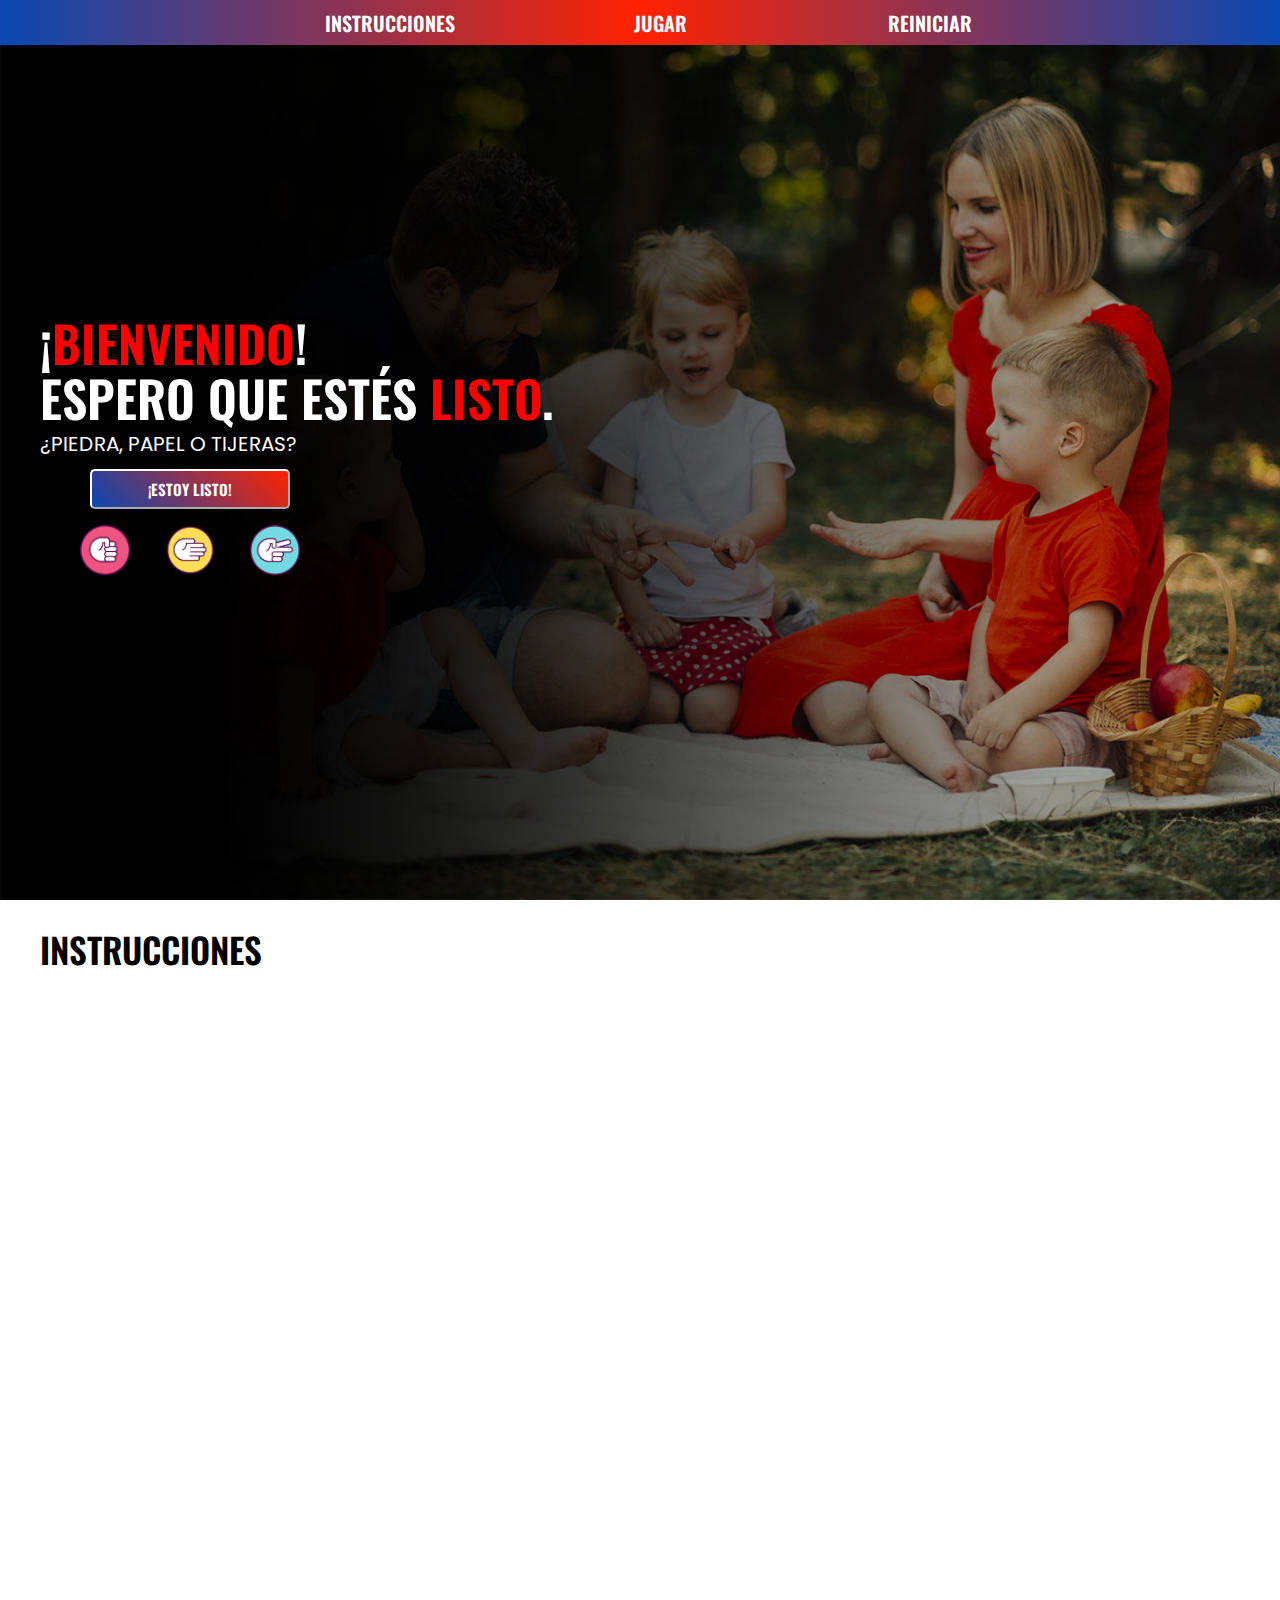
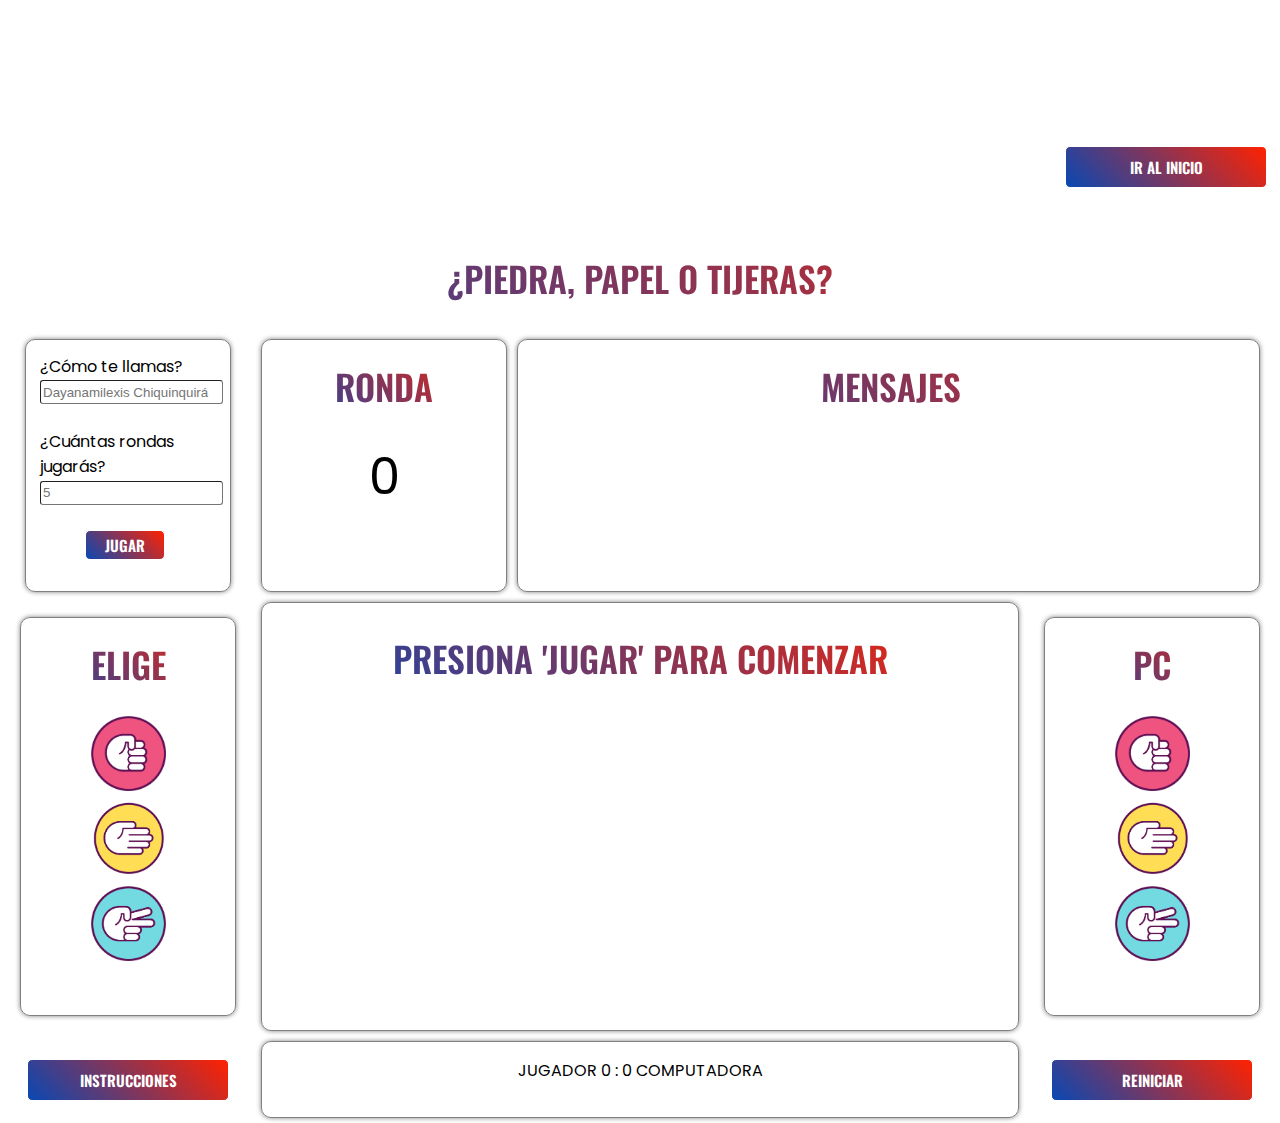
==== index.html @ b79b0b2b "Set rounds display; log display partially set" ====
<!DOCTYPE html>
<html lang='en'>
	<head>
		<meta charset='UTF-8'/>
		<meta name='viewport' content='width=device-width, initial-scale=1'/>
		<link href='https://fonts.googleapis.com/css2?family=Oswald:wght@600&family=Poppins:ital,wght@0,400;0,600;1,400;1,600&display=swap' rel='stylesheet'/>
		<link href='style.css' rel='stylesheet'/>
		<title>Rock. Paper. Scissors</title>
	</head>
	<body>
		<div id='home'>
			<nav id='barraNav'>
				<ul id='navFlex'>
					<li class='navLinks titles'><a href='#inst' class='reset'>instrucciones</a></li>
					<li class='navLinks titles'><a href='#juega' class='reset'>jugar</a></li>
					<li class='navLinks titles'><a href='#' class='reset'>reiniciar</a></li>
				</ul>
			</nav>
			<div id='front'>
				<h1 class='titles'>¡<span style='color: red;'>Bienvenido</span>!<br>Espero que estés <span style='color: red;'>listo</span>.</h1>
				<p>¿Piedra, Papel o Tijeras?</p>
				<button type='button' id='btnPlay' class='titles'>¡Estoy Listo!</button>
				<figure id='iconsFlex'>
					<img class='icons' src='images/rock.png'/>
					<img class='icons' src='images/paper.png'/>
					<img class='icons' src='images/scissors.png'/>
				</figure>
			</div>
		</div>
		<div id='inst'>
			<a href='#home' id='btnNav' class='reset titles'>ir al inicio</a>
			<h1 class='titles'>instrucciones</h1>
		</div>
		<main id='juega'>
			<h2 class='titles'>¿piedra, papel o tijeras?</h2>	
			<div id='inputField' class='boxes' style='margin-left: 25px; margin-right: 25px;'>
				<form action='prueba.text'>
					<label for='nombre'>¿Cómo te llamas?</label><br>
					<input type='text' id='nombre' name='nombre' placeholder='Dayanamilexis Chiquinquirá'><br><br>
					<label for='rounds'>¿Cuántas rondas jugarás?</label><br>
					<input type='text' id='roundsPick' name='rounds' placeholder='5' style='margin: auto'><br><br>
					<input type='submit' id='playBtn' class='titles' value='Jugar'>
				</form>
			</div>
			<div id='rounds' class='boxes'>
				<h2 class='titles'>ronda</h2>
				<p id='ronda'>0</p>
			</div>
			<div id='log' class='boxes'>
				<h2 class='titles'>mensajes</h2>
				<p id='mensaje'></p>
			</div>
			<div id='playerSelect'>
				<h2 class='titles'>elige</h2>
				<figure class='iconsPicks'>
					<img class='iconsPick' src='images/rock.png'/>
					<img class='iconsPick' src='images/paper.png'/>
					<img class='iconsPick' src='images/scissors.png'/>
				</figure>					
			</div>
			<div id='gameContent' class='boxes'>
				<h2 class='titles'>presiona 'jugar' para comenzar</h2>
			</div>
			<div id='computerSelect'>
				<h2 class='titles'>pc</h2>
					<figure class='iconsPicks'>
						<img class='iconsPick' src='images/rock.png'/>
						<img class='iconsPick' src='images/paper.png'/>
						<img class='iconsPick' src='images/scissors.png'/>
					</figure>
			</div>
			<div id='score' class='boxes'>
				<p><span id='playerName'>Jugador </span><span id='puntajePlayer'>0</span> : <span id='puntajeComp'>0</span> Computadora</p>
			</div>
			<a href='#inst' id='instBtn' class='reset titles'>instrucciones</a>
			<a href='#' id='resetBtn' class='reset titles'>reiniciar</a>
		</main>
		<script src='script.js'></script>
	</body>
</html>
---- style.css ----
html {
	scroll-behavior: smooth;
}

body {
	font-family: 'Poppins';
	font-weight: 400;
	margin: 0;
}

.titles {
	font-family: 'Oswald';
	font-weight: 600;
}

#home {
	height: 100vh;
	background-image: linear-gradient(90deg, rgba(0, 0, 0, .1), rgba(0, 0, 0, .3), rgba(0, 0, 0, .2), rgba(0, 0, 0, .2)), url('images/front-page.jpg');
	background-size: cover;
}

#barraNav {
	background: linear-gradient(90deg, #0948B3, #FF2200, #0948B3);
	/* width: 100vw; */
	height: 45px;
	display: flex;
	justify-content: center;
	align-items: center;
}

#navFlex {
	display: flex;
	justify-content: center;
	align-items: center;
}

.navLinks {
	display: flex;
	justify-content: center;
	align-items: center;
	text-transform: uppercase;
	font-size: 20px;
	margin: 0 35px 0 35px;
	width: 200px;
	height: 35px;
	list-style-type: none;
}

.navLinks:hover {
	border-radius: 5px;
	background: #196FFF;
	animation-name: navHover;
	animation-duration: 0.2s;
}

@keyframes navHover {
	50% {width: 250px};
	100% {width: 200px};
}

.reset {
	text-decoration: none;
	color: white; 
}

#front {
	margin: 270px 0 0 40px;
}

#front h1 {
	font-size: 50px;
	line-height: 55px;
	color: white;
	text-transform: uppercase;
}

#front p {
	font-size: 20px;
	margin-top: -30px;	
	color: white;
	text-transform: uppercase;
}

#btnPlay {
	margin: -10px 0 0 50px;
	display: flex;
	justify-content: center;
	align-items: center;
	font-size: 15px;
	border-color: white;
	border-radius: 5px;
	height: 40px;
	width: 200px;
	background: linear-gradient(45deg, #0948B3, #FF2200);
	color: white;
	text-transform: uppercase;
}

#iconsFlex {
	display: flex;
}

.icons {
	width: 50px;
	height: 50px;	
	margin: 0 35px 0 0;
}

#btnNav {
	display: flex;
	justify-content: center;
	align-items: center;
	font-size: 15px;
	text-transform: uppercase;
	color: white; 
	border-radius: 5px;
	border: 1px solid white; 
	background: linear-gradient(45deg, #0948B3, #FF2200);
	width: 200px;
	height: 40px;
	position: absolute;
	top: 194vh;
	right: 13px;
}

#inst {
	height: 100vh;
}

#inst h1 {
	text-transform: uppercase;
	font-size: 35px;
	margin-left:40px;
}


#juega {
	margin-top: auto;
	height: 100vh;
	display: grid;
	grid-template-columns: repeat(10, 1fr); 
	grid-template-rows: repeat(10, 1fr);
	grid-template-areas: 
		't t t t t t t t t t'
		'f f r r l l l l l l'
		'f f r r l l l l l l'
		'f f r r l l l l l l'
		'p p g g g g g g c c' 
		'p p g g g g g g c c'
		'p p g g g g g g c c'
		'p p g g g g g g c c'
		'p p g g g g g g c c'
		'i i s s s s s s n n';
}

#juega h2 {
	text-transform: uppercase;
	font-size: 35px;
	grid-area: t;
	text-align: center;
	background: linear-gradient(45deg, #0948B3, #FF2200);
	background-size: 100%;
	background-repeat: repeat;
	-webkit-background-clip: text;
	-webkit-text-fill-color: transparent;
       	-moz-background-clip: text;
	-moz-background-text-fill-color: transparent;	
}

.boxes {
	margin: 5px;
	border-radius: 10px;
	border: 1px solid gray;
	box-shadow: 0px 0px 5px 0px gray;
}

#inputField {
	grid-area: f;
	padding: 14px;
	overflow: auto;
}

#nombre {
	border-radius: 3px;
	border-width: 1px;
	height: 20px;
}

#roundsPick {
	border-radius: 3px;
	border-width: 1px;
	height: 20px;
}

#playBtn {
	margin-left: 45px;
	display: flex;
	justify-content: center;
	align-items: center;
	font-size: 15px;
	text-transform: uppercase;
	color: white; 
	border-radius: 5px;
	border: 1px solid white;
	height: 30px;
	width: 80px;
	background: linear-gradient(45deg, #0948B3, #FF2200);
}

#rounds {
	grid-area: r;
}

#rounds h2 {
	text-align: center;
	text-transform: uppercase;
	line-height: 35px;
}

#rounds p {
	text-align: center;
	font-size: 50px;
	line-height: 45px;
}

#log {
	grid-area: l;
	padding: 0px 5px 5px 10px; 
	margin-right: 20px;
	overflow-y: auto;
}

#log h2 {
	text-transform: uppercase;
	text-align: center;
	line-height: 35px;
}

#playerSelect {
	grid-area: p;
	margin: 20px;
	border-radius: 10px;
	border: 1px solid gray;
	box-shadow: 0px 0px 5px 0px gray;
}

#playerSelect h2 {
	line-height: 35px;
}

.iconsPicks {
	display: flex;
	flex-direction: column;
	justify-content: center;
	align-items: center;
}

.iconsPick {
	height: 75px;
	width: 75px;	
	margin: 5px;
}

#gameContent {
	grid-area: g;
}

#computerSelect {
	grid-area: c;
	margin: 20px;
	border-radius: 10px;
	border: 1px solid gray;
	box-shadow: 0px 0px 5px 0px gray;
}

#computerSelect h2 {
	line-height: 35px;
}

#score {
	grid-area: s;
}

#score p {
	text-align: center;
	text-transform: uppercase;
}

#instBtn {
	display: flex;
	justify-content: center;
	align-items: center;
	font-size: 15px;
	text-transform: uppercase;
	color: white; 
	border-radius: 5px;
	border: 1px solid white; 
	background: linear-gradient(45deg, #0948B3, #FF2200);
	width: 200px;
	height: 40px;
	grid-area: i;
	margin: auto;
}

#resetBtn {
	display: flex;
	justify-content: center;
	align-items: center;
	font-size: 15px;
	text-transform: uppercase;
	color: white; 
	border-radius: 5px;
	border: 1px solid white; 
	background: linear-gradient(45deg, #0948B3, #FF2200);
	width: 200px;
	height: 40px;
	grid-area: n;
	margin: auto;
}
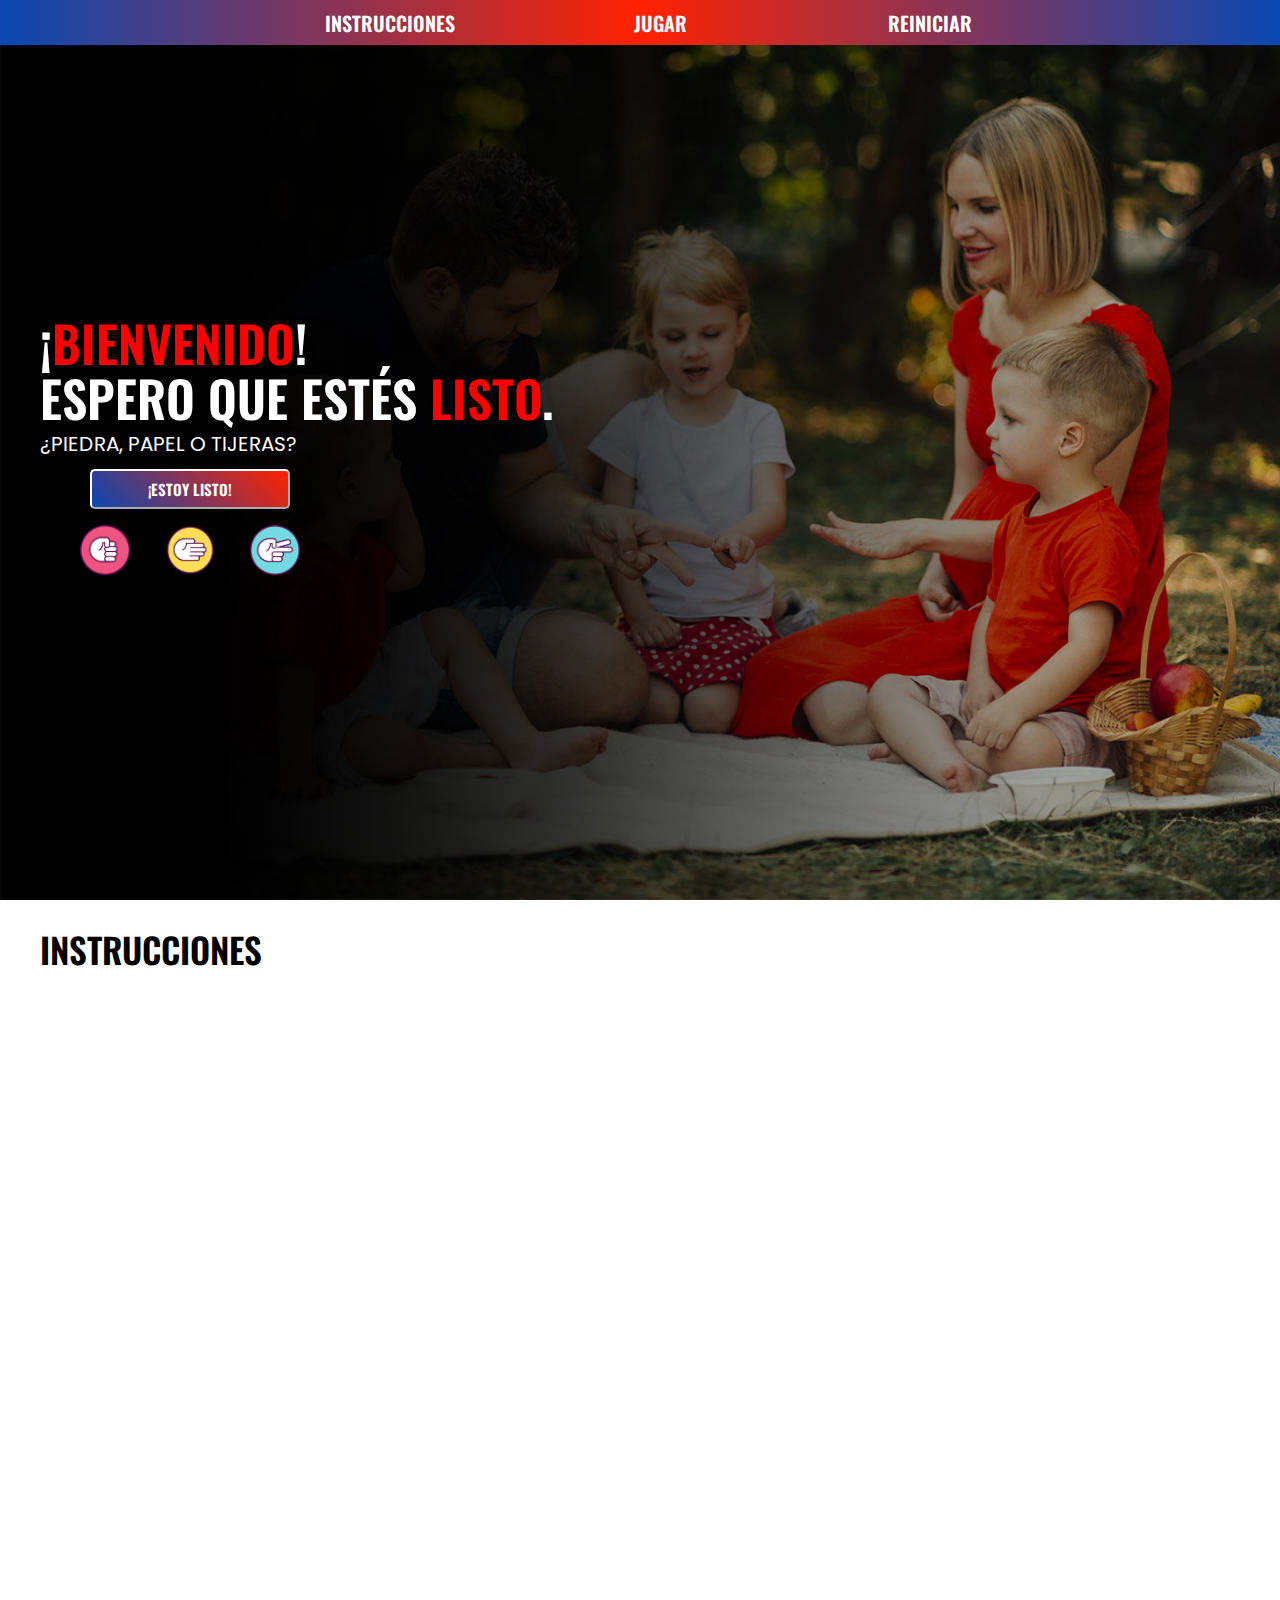
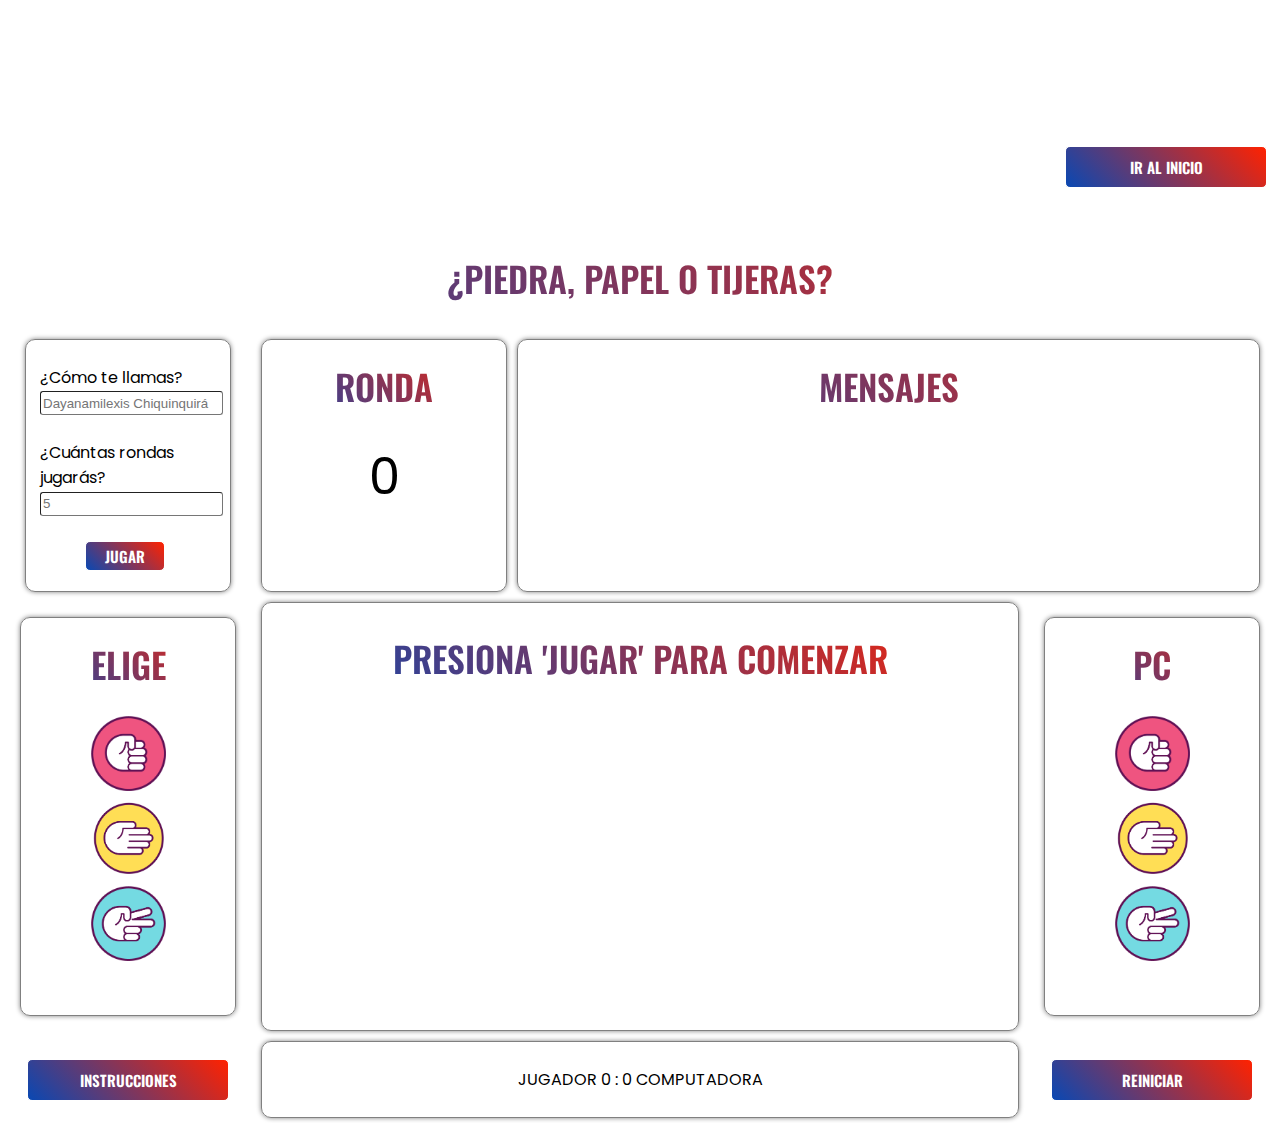
==== commit 09e03aa0: "Set rounds to be played and player's name through UI" ====
--- a/index.html
+++ b/index.html
@@ -34,12 +34,12 @@
 		<main id='juega'>
 			<h2 class='titles'>¿piedra, papel o tijeras?</h2>	
 			<div id='inputField' class='boxes' style='margin-left: 25px; margin-right: 25px;'>
-				<form action='prueba.text'>
+				<form>
 					<label for='nombre'>¿Cómo te llamas?</label><br>
 					<input type='text' id='nombre' name='nombre' placeholder='Dayanamilexis Chiquinquirá'><br><br>
 					<label for='rounds'>¿Cuántas rondas jugarás?</label><br>
 					<input type='text' id='roundsPick' name='rounds' placeholder='5' style='margin: auto'><br><br>
-					<input type='submit' id='playBtn' class='titles' value='Jugar'>
+					<button type='button' onclick='juego();' id='playBtn' class='titles'>jugar</button>
 				</form>
 			</div>
 			<div id='rounds' class='boxes'>
@@ -70,7 +70,7 @@
 					</figure>
 			</div>
 			<div id='score' class='boxes'>
-				<p><span id='playerName'>Jugador </span><span id='puntajePlayer'>0</span> : <span id='puntajeComp'>0</span> Computadora</p>
+				<p><span id='playerName'>Jugador </span><span id='userScore'>0</span> : <span id='computerScore'>0</span> Computadora</p>
 			</div>
 			<a href='#inst' id='instBtn' class='reset titles'>instrucciones</a>
 			<a href='#' id='resetBtn' class='reset titles'>reiniciar</a>
--- a/style.css
+++ b/style.css
@@ -176,7 +176,7 @@
 
 #inputField {
 	grid-area: f;
-	padding: 14px;
+	padding: 25px 14px 14px 14px;
 	overflow: auto;
 }
 
@@ -225,7 +225,7 @@
 
 #log {
 	grid-area: l;
-	padding: 0px 5px 5px 10px; 
+	padding: 0px 20px 5px 20px; 
 	margin-right: 20px;
 	overflow-y: auto;
 }
@@ -279,10 +279,12 @@
 
 #score {
 	grid-area: s;
+	display: flex;
+	justify-content: center;
+	align-items: center;
 }
 
 #score p {
-	text-align: center;
 	text-transform: uppercase;
 }
 
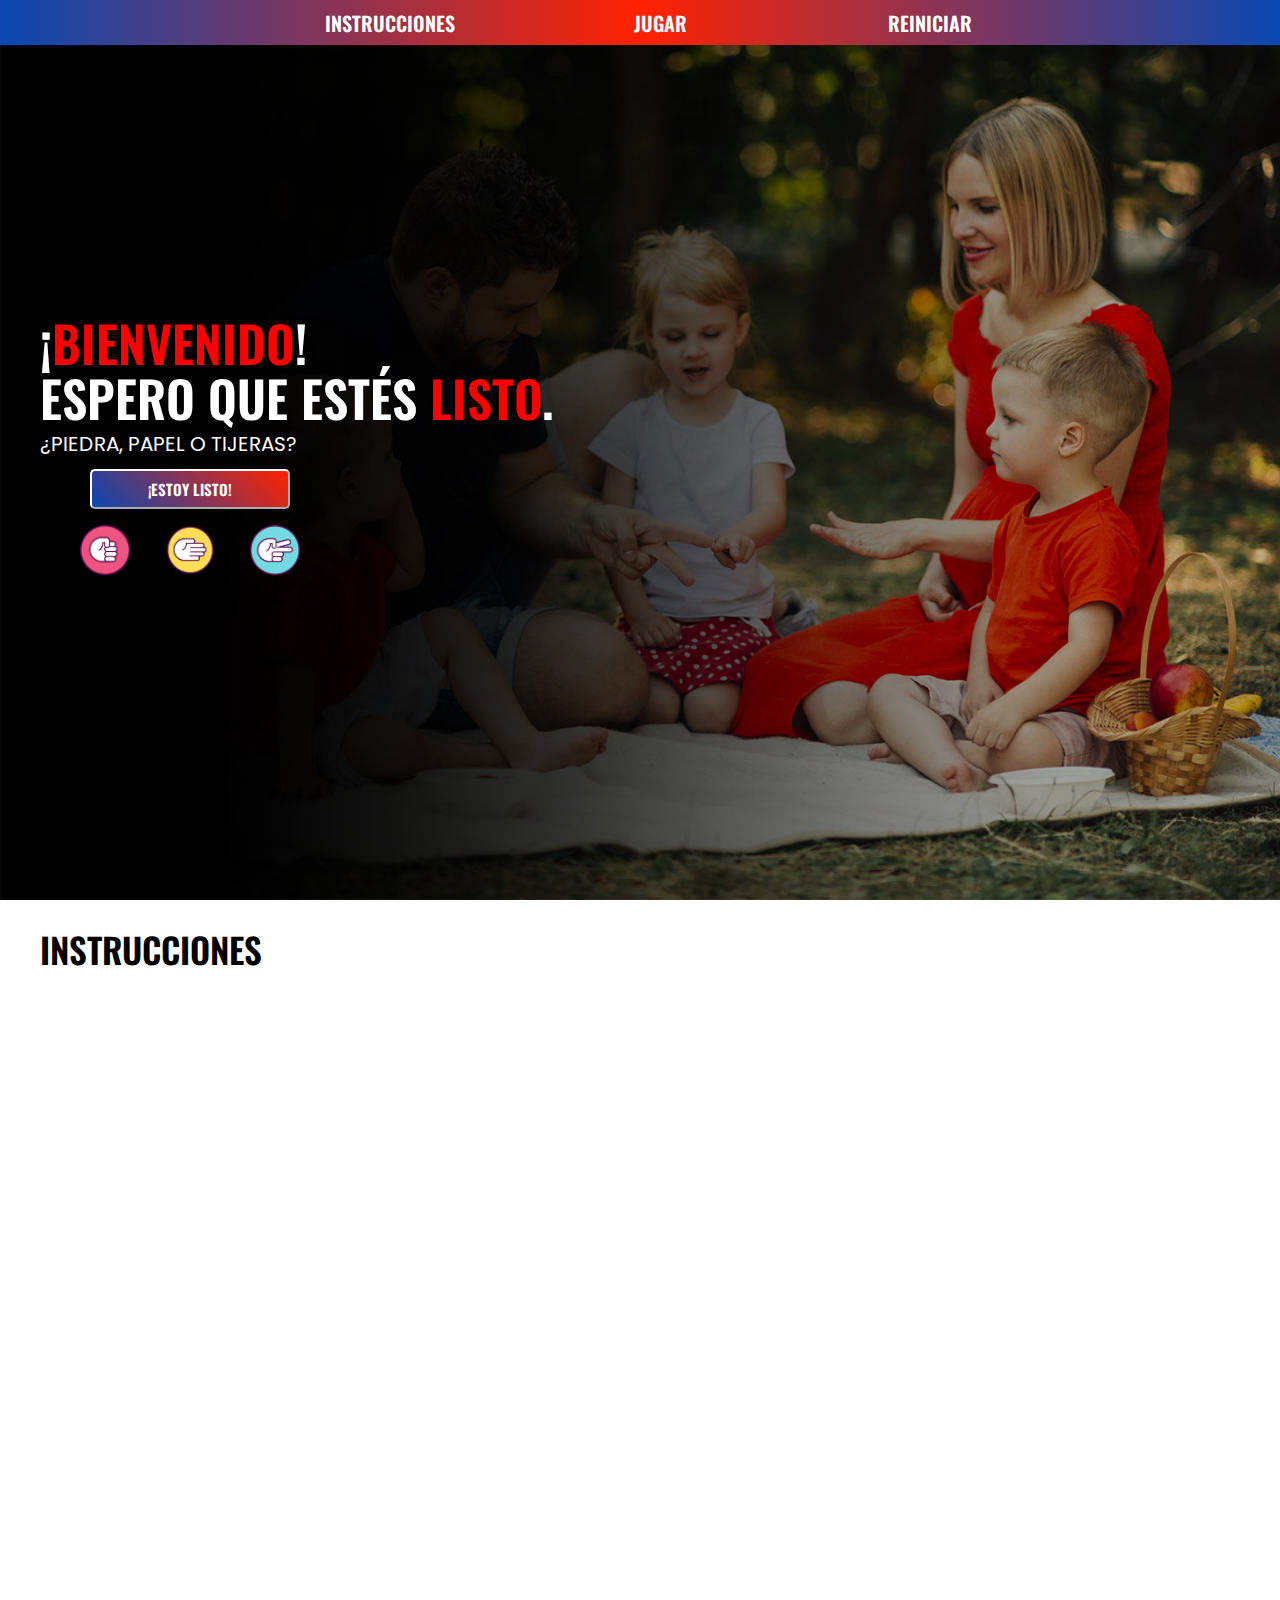
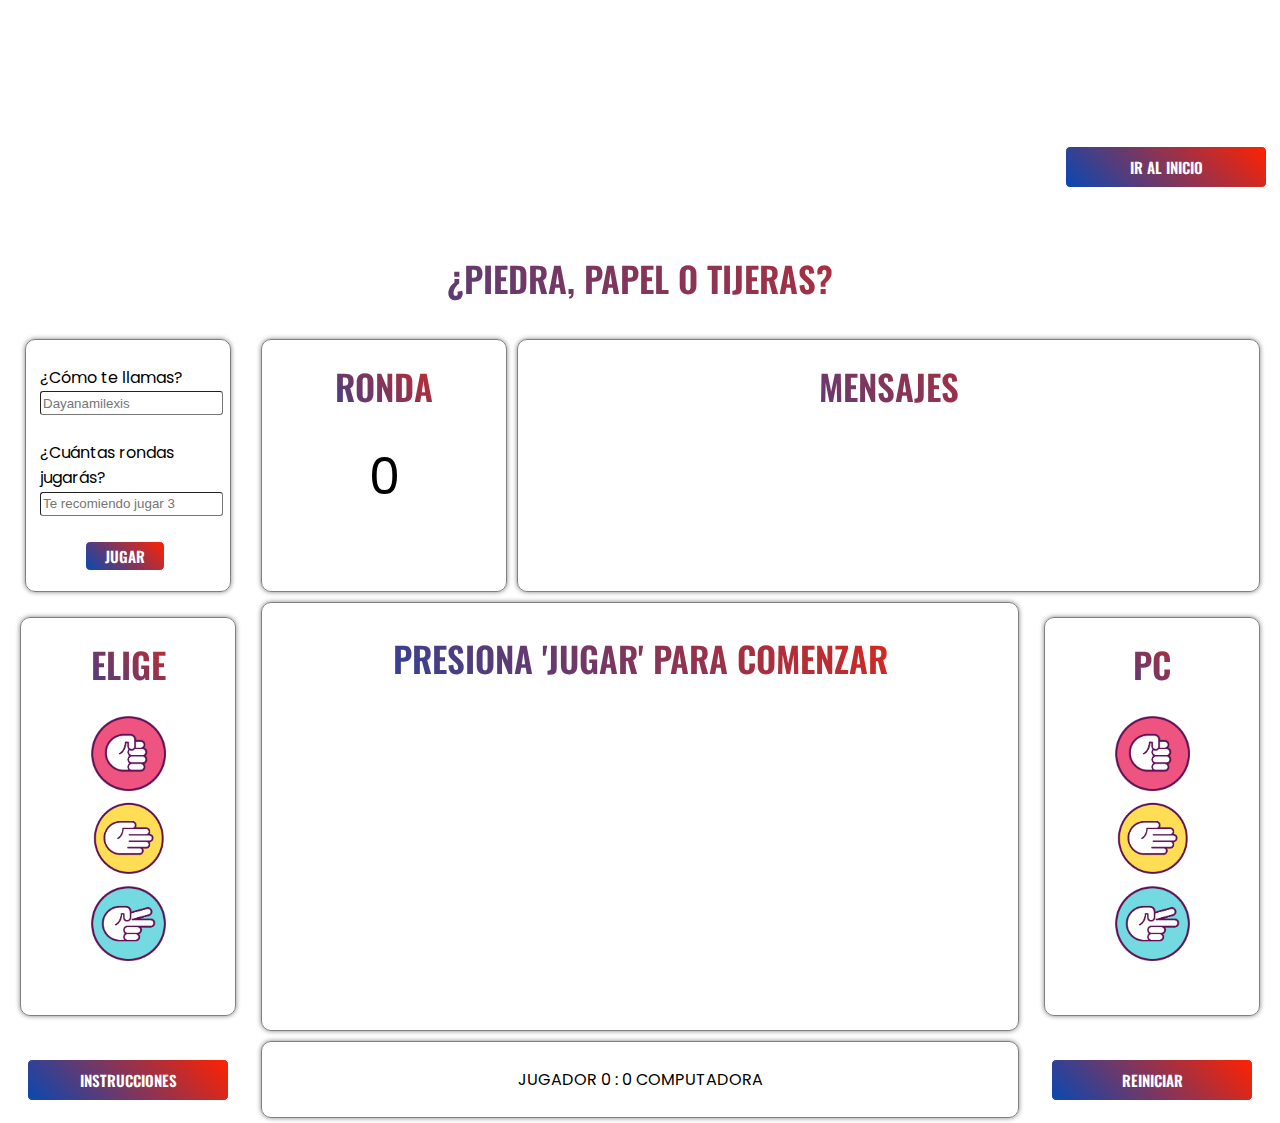
==== commit 28001f3c: "Make game fully playable through the UI; lacking gameContent yet" ====
--- a/index.html
+++ b/index.html
@@ -36,10 +36,10 @@
 			<div id='inputField' class='boxes' style='margin-left: 25px; margin-right: 25px;'>
 				<form>
 					<label for='nombre'>¿Cómo te llamas?</label><br>
-					<input type='text' id='nombre' name='nombre' placeholder='Dayanamilexis Chiquinquirá'><br><br>
+					<input type='text' id='nombre' name='nombre' placeholder='Dayanamilexis'><br><br>
 					<label for='rounds'>¿Cuántas rondas jugarás?</label><br>
-					<input type='text' id='roundsPick' name='rounds' placeholder='5' style='margin: auto'><br><br>
-					<button type='button' onclick='juego();' id='playBtn' class='titles'>jugar</button>
+					<input type='text' id='roundsPick' name='rounds' placeholder='Te recomiendo jugar 3' style='margin: auto'><br><br>
+					<button type='button' id='playBtn' class='titles'>jugar</button>
 				</form>
 			</div>
 			<div id='rounds' class='boxes'>
@@ -48,18 +48,18 @@
 			</div>
 			<div id='log' class='boxes'>
 				<h2 class='titles'>mensajes</h2>
-				<p id='mensaje'></p>
+				<p id='msg'></p>
 			</div>
 			<div id='playerSelect'>
 				<h2 class='titles'>elige</h2>
-				<figure class='iconsPicks'>
+				<figure id='picks' class='iconsPicks'>
 					<img class='iconsPick' src='images/rock.png'/>
 					<img class='iconsPick' src='images/paper.png'/>
 					<img class='iconsPick' src='images/scissors.png'/>
 				</figure>					
 			</div>
 			<div id='gameContent' class='boxes'>
-				<h2 class='titles'>presiona 'jugar' para comenzar</h2>
+				<h2 id='gameStep' class='titles'>presiona 'jugar' para comenzar</h2>
 			</div>
 			<div id='computerSelect'>
 				<h2 class='titles'>pc</h2>
@@ -73,7 +73,7 @@
 				<p><span id='playerName'>Jugador </span><span id='userScore'>0</span> : <span id='computerScore'>0</span> Computadora</p>
 			</div>
 			<a href='#inst' id='instBtn' class='reset titles'>instrucciones</a>
-			<a href='#' id='resetBtn' class='reset titles'>reiniciar</a>
+			<a style='cursor: pointer' id='resetBtn' class='reset titles'>reiniciar</a>
 		</main>
 		<script src='script.js'></script>
 	</body>
--- a/style.css
+++ b/style.css
@@ -205,6 +205,7 @@
 	height: 30px;
 	width: 80px;
 	background: linear-gradient(45deg, #0948B3, #FF2200);
+	cursor: pointer;
 }
 
 #rounds {
@@ -261,6 +262,10 @@
 	margin: 5px;
 }
 
+#picks .iconsPick {
+	cursor: pointer;
+}
+
 #gameContent {
 	grid-area: g;
 }
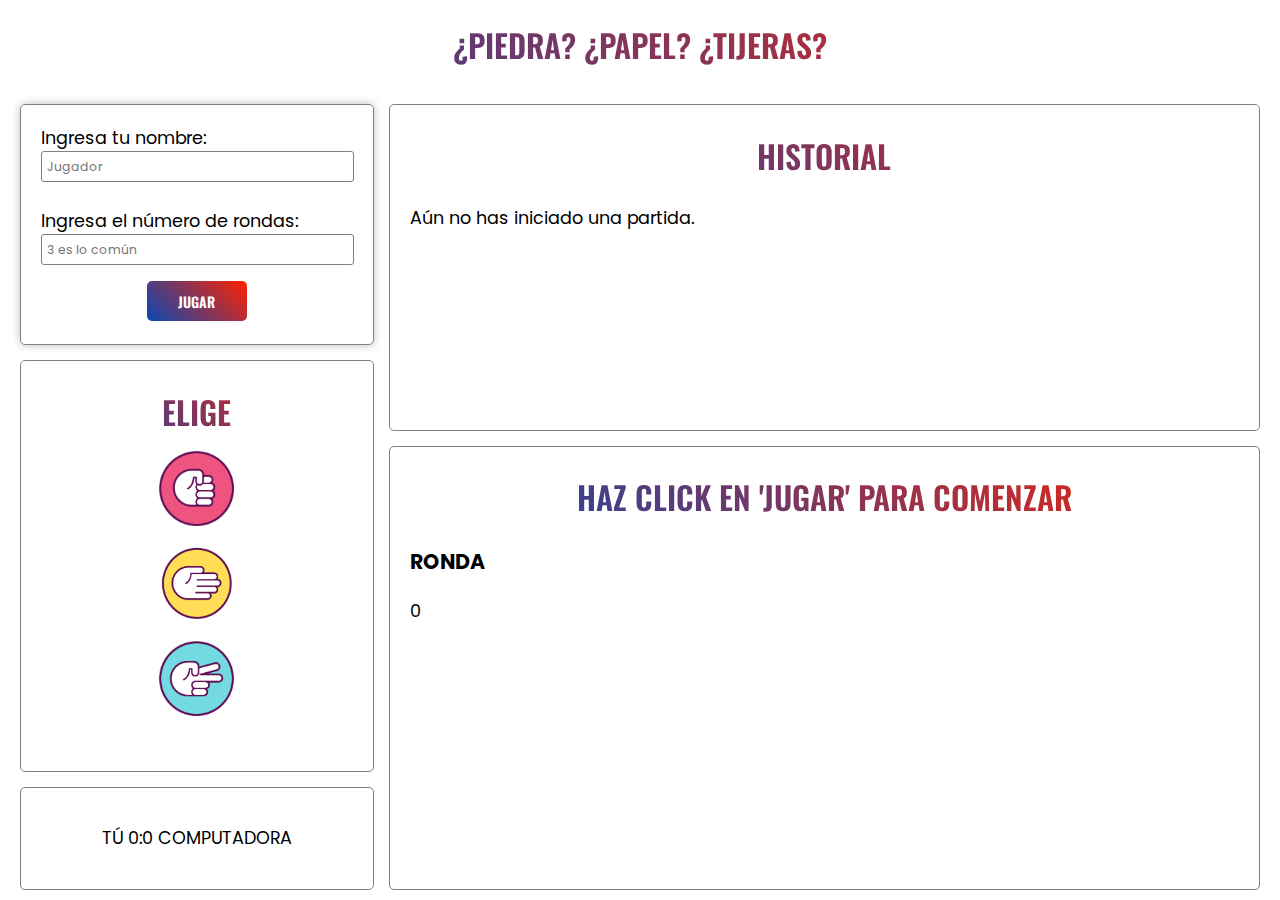
==== commit 7ad29e52: "Delete old files" ====
--- a/index.html
+++ b/index.html
@@ -4,77 +4,47 @@
 		<meta charset='UTF-8'/>
 		<meta name='viewport' content='width=device-width, initial-scale=1'/>
 		<link href='https://fonts.googleapis.com/css2?family=Oswald:wght@600&family=Poppins:ital,wght@0,400;0,600;1,400;1,600&display=swap' rel='stylesheet'/>
-		<link href='style.css' rel='stylesheet'/>
-		<title>Rock. Paper. Scissors</title>
+		<link href='style-new.css' rel='stylesheet'/>
+		<title>eeepaaa's Piedra, Papel o Tijeras</title>
 	</head>
 	<body>
-		<div id='home'>
-			<nav id='barraNav'>
-				<ul id='navFlex'>
-					<li class='navLinks titles'><a href='#inst' class='reset'>instrucciones</a></li>
-					<li class='navLinks titles'><a href='#juega' class='reset'>jugar</a></li>
-					<li class='navLinks titles'><a href='#' class='reset'>reiniciar</a></li>
-				</ul>
-			</nav>
-			<div id='front'>
-				<h1 class='titles'>¡<span style='color: red;'>Bienvenido</span>!<br>Espero que estés <span style='color: red;'>listo</span>.</h1>
-				<p>¿Piedra, Papel o Tijeras?</p>
-				<button type='button' id='btnPlay' class='titles'>¡Estoy Listo!</button>
-				<figure id='iconsFlex'>
-					<img class='icons' src='images/rock.png'/>
-					<img class='icons' src='images/paper.png'/>
-					<img class='icons' src='images/scissors.png'/>
+		<main>
+			<h1 id='title' class='titles'>¿piedra? ¿papel? ¿tijeras?</h1>
+			<div id='userInfo' class='boxes'>
+				<form>
+					<label for='name'>Ingresa tu nombre:</label><br>
+					<input type='text' id='name' name='name' placeholder='Jugador'><br><br>
+					<label for='rounds'>Ingresa el número de rondas:</label><br>
+					<input type='text' id='rounds' name='rounds' placeholder='3 es lo común'><br><br>
+				</form>
+				<div class='flexDiv'>
+					<button type='button' id='startGame' class='titles buttons'>jugar</button>
+				</div>			
+			</div>
+			<div id='log' class='boxes'>
+				<h2 class='titles'>historial</h2>
+				<p id='msg'>Aún no has iniciado una partida.</p>
+			</div>
+			<div id='userSelect' class='boxes'>
+				<h2 class='titles'>elige</h2>
+				<figure id='iconSelection'>
+					<img class='icons' src='images/rock.png'>
+					<img class='icons' src='images/paper.png'>
+					<img class='icons' src='images/scissors.png'>
 				</figure>
 			</div>
-		</div>
-		<div id='inst'>
-			<a href='#home' id='btnNav' class='reset titles'>ir al inicio</a>
-			<h1 class='titles'>instrucciones</h1>
-		</div>
-		<main id='juega'>
-			<h2 class='titles'>¿piedra, papel o tijeras?</h2>	
-			<div id='inputField' class='boxes' style='margin-left: 25px; margin-right: 25px;'>
-				<form>
-					<label for='nombre'>¿Cómo te llamas?</label><br>
-					<input type='text' id='nombre' name='nombre' placeholder='Dayanamilexis'><br><br>
-					<label for='rounds'>¿Cuántas rondas jugarás?</label><br>
-					<input type='text' id='roundsPick' name='rounds' placeholder='Te recomiendo jugar 3' style='margin: auto'><br><br>
-					<button type='button' id='playBtn' class='titles'>jugar</button>
-				</form>
-			</div>
-			<div id='rounds' class='boxes'>
-				<h2 class='titles'>ronda</h2>
-				<p id='ronda'>0</p>
-			</div>
-			<div id='log' class='boxes'>
-				<h2 class='titles'>mensajes</h2>
-				<p id='msg'></p>
-			</div>
-			<div id='playerSelect'>
-				<h2 class='titles'>elige</h2>
-				<figure id='picks' class='iconsPicks'>
-					<img class='iconsPick' src='images/rock.png'/>
-					<img class='iconsPick' src='images/paper.png'/>
-					<img class='iconsPick' src='images/scissors.png'/>
-				</figure>					
+			<div id='score' class='boxes'>
+				<p><span id='user'>tú</span> <span id='userScore'>0</span>:<span id='compScore'>0</span> computadora</p>
 			</div>
 			<div id='gameContent' class='boxes'>
-				<h2 id='gameStep' class='titles'>presiona 'jugar' para comenzar</h2>
+				<h2 id='instruc' class='titles'>haz click en 'jugar' para comenzar</h2>
+				<div id='flexDiv'>
+					<h3>RONDA</h3>
+					<p id='roundDisplay'>0</p>
+				</div>
 			</div>
-			<div id='computerSelect'>
-				<h2 class='titles'>pc</h2>
-					<figure class='iconsPicks'>
-						<img class='iconsPick' src='images/rock.png'/>
-						<img class='iconsPick' src='images/paper.png'/>
-						<img class='iconsPick' src='images/scissors.png'/>
-					</figure>
-			</div>
-			<div id='score' class='boxes'>
-				<p><span id='playerName'>Jugador </span><span id='userScore'>0</span> : <span id='computerScore'>0</span> Computadora</p>
-			</div>
-			<a href='#inst' id='instBtn' class='reset titles'>instrucciones</a>
-			<a style='cursor: pointer' id='resetBtn' class='reset titles'>reiniciar</a>
 		</main>
-		<script src='script.js'></script>
 	</body>
+	<script src='script-new.js'></script>
 </html>
+
--- a/style-new.css
+++ b/style-new.css
@@ -0,0 +1,154 @@
+:root {
+	--linearBg: linear-gradient(45deg, #0948B3, #FF2200);
+	--lightGray: #BEBEBE;
+}
+
+body {
+	margin: 0px;
+	padding: 0px;
+	font-family: 'Poppins';
+	font-weight: 400;
+	font-size: 1.1em;
+}
+
+main {
+	width: 100vw;
+	height: 100vh;
+	display: grid;
+	grid-template-columns: repeat(10, 1fr);
+	grid-template-rows: repeat(10, 1fr);
+	grid-template-areas: 
+		 't t t t t t t t t t'
+		 'i i i l l l l l l l'
+		 'i i i l l l l l l l'
+		 'i i i l l l l l l l'
+		 'p p p l l l l l l l'
+		 'p p p g g g g g g g'
+		 'p p p g g g g g g g'
+		 'p p p g g g g g g g'
+	 	 'p p p g g g g g g g'
+		 's s s g g g g g g g';
+	grid-gap: 15px;
+}
+
+input {
+	font-family: 'Poppins';
+	font-size: 0.7em;
+	font-weight: 400;
+	padding-left: 5px;
+	height: 3vh;
+	width: 97.5%;
+	border-radius: 3px;
+	border: 1px solid gray;
+}
+
+/* Classes */
+
+.titles {
+	font-family: 'Oswald';
+	font-size: 1.8em;
+	font-weight: 600;
+	text-align: center;
+	text-transform: uppercase;
+	background: var(--linearBg);
+	background-size: 100%;
+	background-repeat: repeat;
+	-webkit-background-clip: text;
+	-webkit-text-fill-color: transparent;
+	-moz-background-clip: text;
+	-moz-text-fill-color: transparent;
+}
+
+.boxes {
+	padding: 20px;
+	border-radius: 5px;
+	border: 1px solid gray;
+	transition: box-shadow 0.3s;
+}
+
+.boxShadow {
+	box-shadow: 0px 0px 10px 0px var(--lightGray);
+}
+
+.flexDiv {
+	display: flex;
+	justify-content: center;
+}	
+
+.buttons {
+	height: 40px;
+	width: 100px;	
+	background: var(--linearBg);
+	color: white;
+	font-size: 1em;
+	border-radius: 5px;
+	border: none;
+	-webkit-text-fill-color: white;
+	-moz-text-fill-color: white;
+	font-size: 0.8em;
+	cursor: pointer;
+}
+
+.icons {
+	height: 75px;
+	width: 75px;
+	align-self: center;
+	margin: 10px 0px 10px 0px; 
+	transition: transform 0.2s;
+}
+
+.iconsEnable {
+	transform: scale(1.5);
+	cursor: pointer;
+}
+
+/* Ids */
+
+#title {
+	grid-area: t;
+	text-align: center;
+}
+
+#userInfo {
+	grid-area: i;
+	margin-left: 20px;
+}
+
+#startGame {
+	margin-top: -10px;
+}
+
+#log {
+	grid-area: l;
+	margin-right: 20px;
+	padding-top: 0px;
+	overflow: auto;
+}
+
+#userSelect {
+	grid-area: p;
+	margin-left: 20px;
+	padding-top: 0px;
+}
+
+#iconSelection {
+	display: flex;
+	flex-direction: column;
+	margin-top: -20px;
+}
+
+#score {
+	grid-area: s;
+	text-align: center;
+	text-transform: uppercase;
+	margin-left: 20px;
+	margin-bottom: 10px;
+}
+
+#gameContent {
+	grid-area: g;
+	margin-right: 20px;
+	margin-bottom: 10px;
+	padding-top: 0px;
+}
+
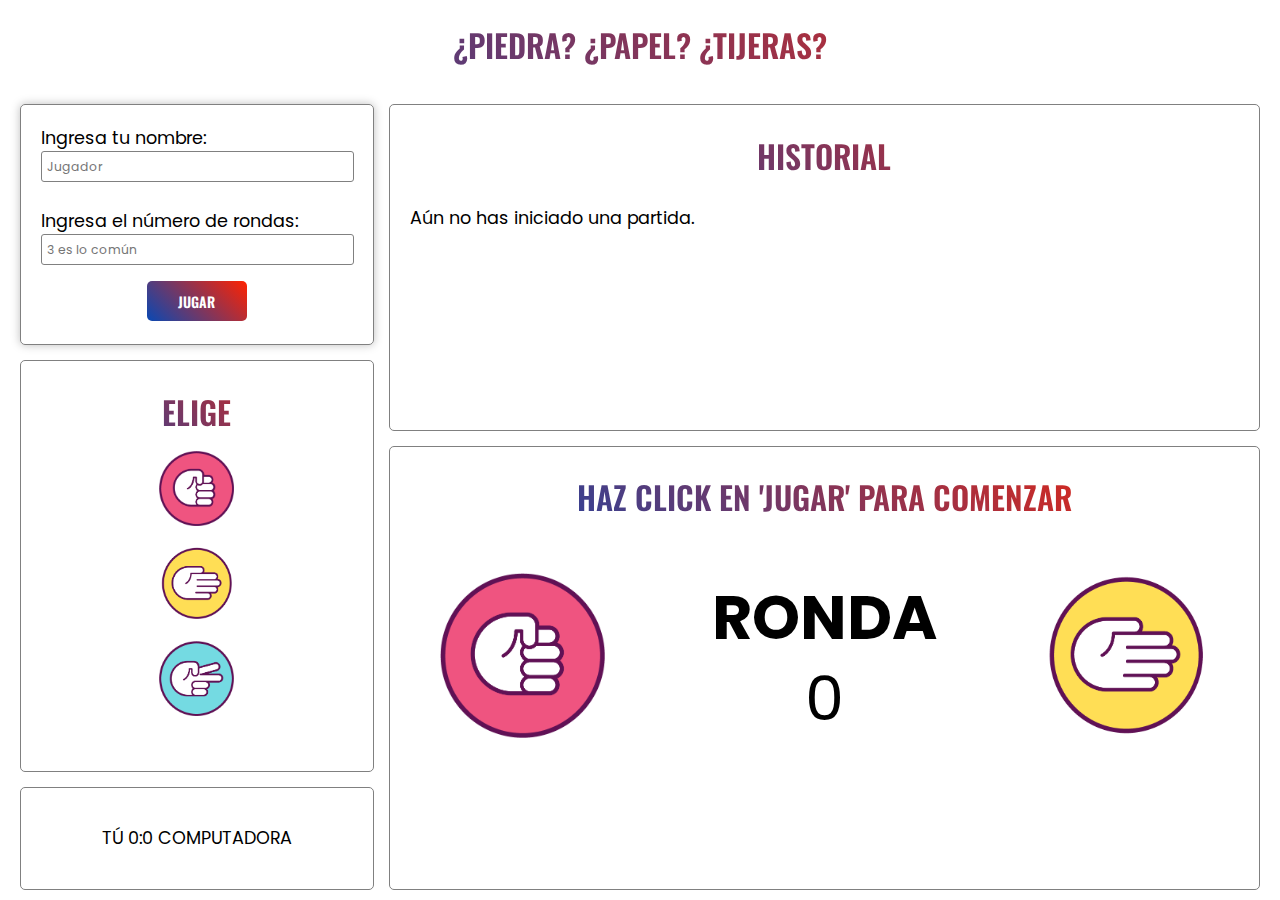
==== commit c2ac74c5: "Add game content display (not dynamic)" ====
--- a/index.html
+++ b/index.html
@@ -38,9 +38,17 @@
 			</div>
 			<div id='gameContent' class='boxes'>
 				<h2 id='instruc' class='titles'>haz click en 'jugar' para comenzar</h2>
-				<div id='flexDiv'>
-					<h3>RONDA</h3>
-					<p id='roundDisplay'>0</p>
+				<div class='flexDiv'>
+					<div>
+						<img id='left' class='icons' src='images/rock.png'>
+					</div>
+					<div id='center'>
+						<h3>RONDA</h3>
+						<p id='roundDisplay'>0</p>
+					</div>
+					<div>
+						<img id='right' class='icons' src='images/paper.png'>
+					</div>
 				</div>
 			</div>
 		</main>
--- a/style-new.css
+++ b/style-new.css
@@ -74,6 +74,21 @@
 	display: flex;
 	justify-content: center;
 }	
+
+#gameContent .flexDiv {
+	justify-content: space-around;
+	align-items: center;
+}
+
+#gameContent .flexDiv img {
+	transform: scale(2.2);
+}
+
+#gameContent p, h3 {
+	text-align: center;
+	font-size: 3.5em;
+	line-height: 20px;
+}
 
 .buttons {
 	height: 40px;
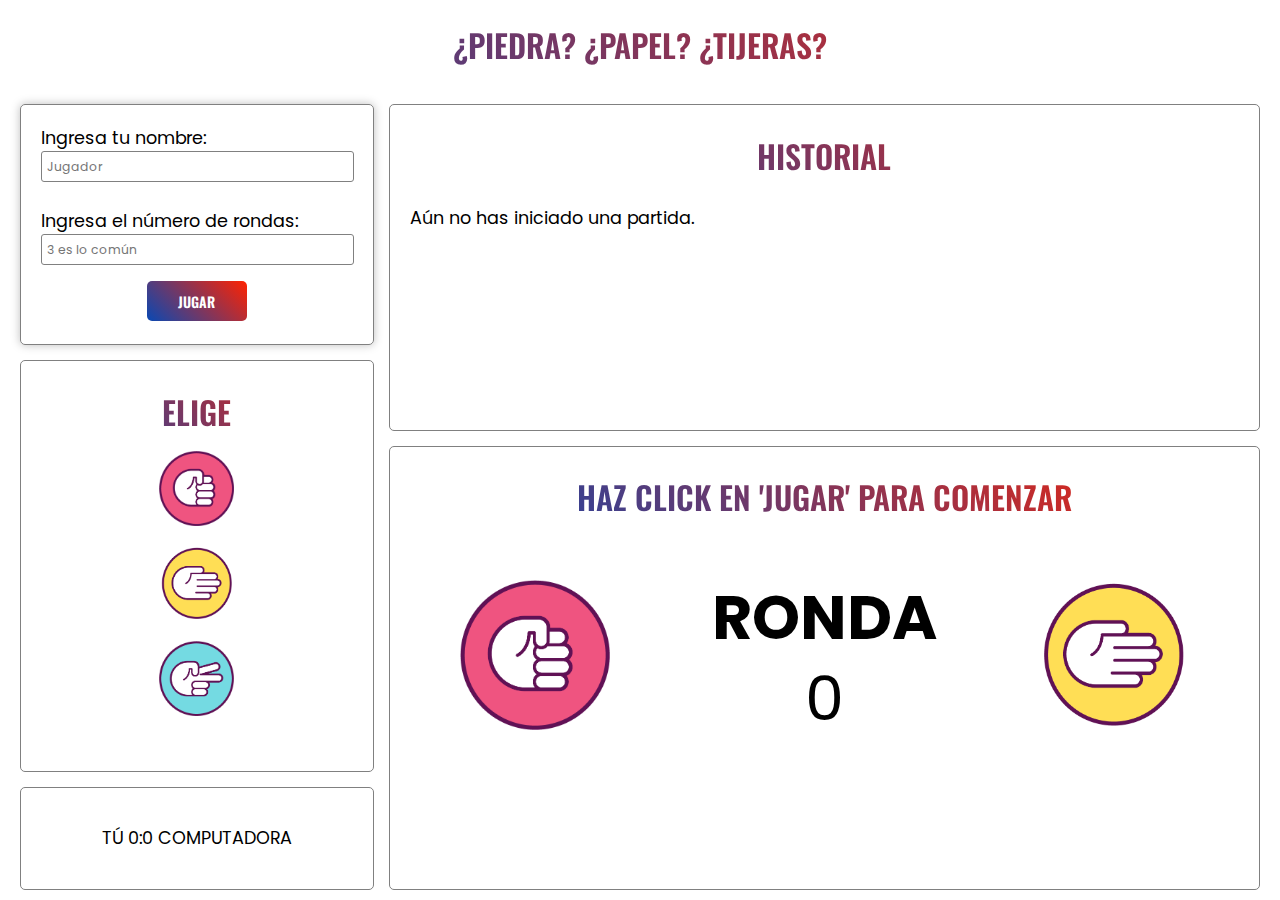
==== commit 54962384: "Bugfixes" ====
--- a/index.html
+++ b/index.html
@@ -19,7 +19,7 @@
 				</form>
 				<div class='flexDiv'>
 					<button type='button' id='startGame' class='titles buttons'>jugar</button>
-				</div>			
+				</div>
 			</div>
 			<div id='log' class='boxes'>
 				<h2 class='titles'>historial</h2>
--- a/style-new.css
+++ b/style-new.css
@@ -81,7 +81,9 @@
 }
 
 #gameContent .flexDiv img {
-	transform: scale(2.2);
+	/*transform: scale(2.2);*/
+	width: 150px;
+	height: 150px;
 }
 
 #gameContent p, h3 {
